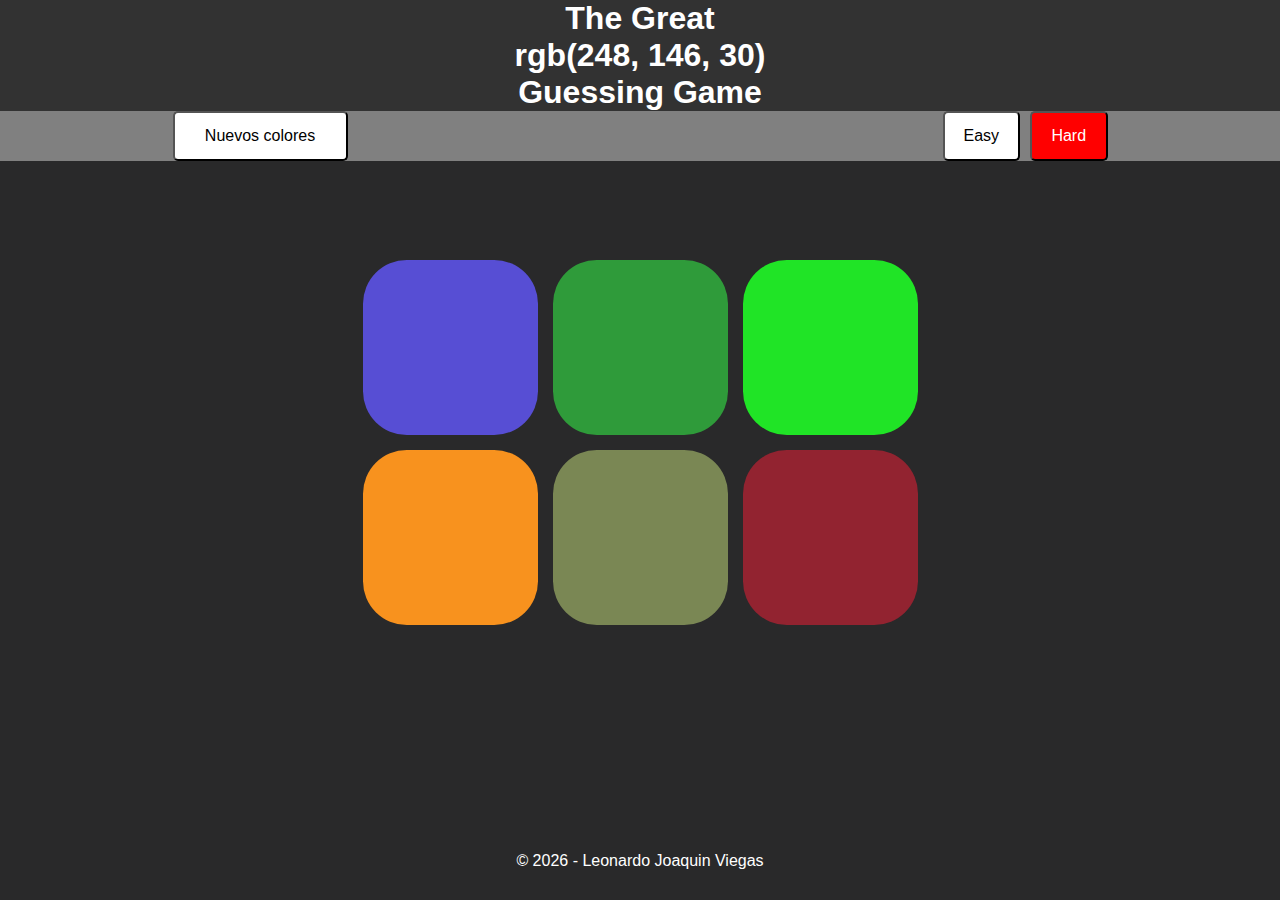
==== projects/colorGame.html @ 9c3eab0c "Subo Porfolio entero a nuevo repo" ====
<!DOCTYPE html>
<html lang="en">

<head>
    <meta charset="UTF-8" />
    <meta http-equiv="X-UA-Compatible" content="IE=edge" />
    <meta name="viewport" content="width=device-width, initial-scale=1.0" />
    <link rel="preconnect" href="https://fonts.googleapis.com">
    <link rel="preconnect" href="https://fonts.gstatic.com" crossorigin>
    <link
        href="https://fonts.googleapis.com/css2?family=Esteban&family=Montserrat:ital,wght@0,100;0,200;0,300;0,400;0,500;0,600;0,700;1,400&display=swap"
        rel="stylesheet">
    <link rel="stylesheet" href="../css/colorGame.css" />
    <title>Color Game</title>

</head>

<body>
    <h1 class="h1">
        The Great<br>
        <span id="colorDisplay">
            <!-- El codigo RGB del color ganador -->
        </span><br>
        Guessing Game
    </h1>

    <div id="stripe">
        <button id="reset">Nuevos Colores</button>
        <div id="spanDiv">
            <span id="message">
                <!-- Aquí va el mensaje de intentalo nuevamente o correcto -->
            </span>
        </div>
        <div id="buttonContainer">
            <button id="easyButton" class="modeButton">Easy</button>
            <button id="hardButton" class="modeButton selected">Hard</button>
        </div>
    </div>

    <div class="container">
        <div class="square div1"></div>
        <div class="square div2"></div>
        <div class="square div3"></div>
        <div class="square div4"></div>
        <div class="square div5"></div>
        <div class="square div6"></div>
    </div>

    <footer class="copyright">
        <p> © <span id="yearSpan">2022</span> - Leonardo Joaquin Viegas</p>
    </footer>


    <script src="../script/colorGame.js"></script>
</body>

</html>
---- css/colorGame.css ----
* {
    margin: 0;
    padding: 0;
    box-sizing: border-box;
}
.esteban {
    font-family: 'Esteban', serif;
}
.montserrat {
    font-family: 'Montserrat', sans-serif;
}

body {
    display: flex;
    flex-direction: column;
    align-items: center;
    background-color: rgb(41, 41, 42);
    height: 100vh;
    font-family: Arial, Helvetica, sans-serif;
}

h1 {
    color: white;
    text-align: center;
    width: 100%;
    background-color: rgb(50, 50, 50);
    font-weight: 600;
}




#stripe {
    display: flex;
    justify-content: space-evenly;
    align-items: stretch;
    width: 100%;
    height: 50px;
    text-align: center;
    background-color: grey;
}

#reset {
    width: 175px;
}

#spanDiv {
    display: flex;
    width: 250px;
    height: 50px;
    justify-content: center;
    align-items: center;
}

#message {
    color: white;
    font-family: Arial, Helvetica, sans-serif;
    font-size: 25px;
}

#buttonContainer {
    display: flex;
    align-items: stretch;
    width: 175px;
    
}

button {
    font-size: 1rem;    
    margin: 0 5px;
    border-radius: 5px;
    background: white;
    width: 100%;
}

button:hover {
    opacity: 80%;
}

.selected {
    background-color: red;
    color: white;
}


.container {
    display: grid;
    grid-template-columns: repeat(3, 1fr);
    grid-template-rows: repeat(2, 1fr);
    grid-column-gap: 15px;
    grid-row-gap: 15px;

    margin-top: auto;
    margin-bottom: auto;
    
}

.div1 { grid-area: 1 / 1 / 2 / 2; }
.div2 { grid-area: 1 / 2 / 2 / 3; }
.div3 { grid-area: 1 / 3 / 2 / 4; }
.div4 { grid-area: 2 / 1 / 3 / 2; }
.div5 { grid-area: 2 / 2 / 3 / 3; }
.div6 { grid-area: 2 / 3 / 3 / 4; }

.square {
    float: left;
    width: 175px;
    height: 175px;
    /* margin: 5px; */
    display: block;
    border-radius: 25%;
    transition: .75s
}

.copyright {
    margin-top: auto;
    padding: 30px;
    font-family: Arial, Helvetica, sans-serif;
    font-size: 1rem;
    color: white;
}
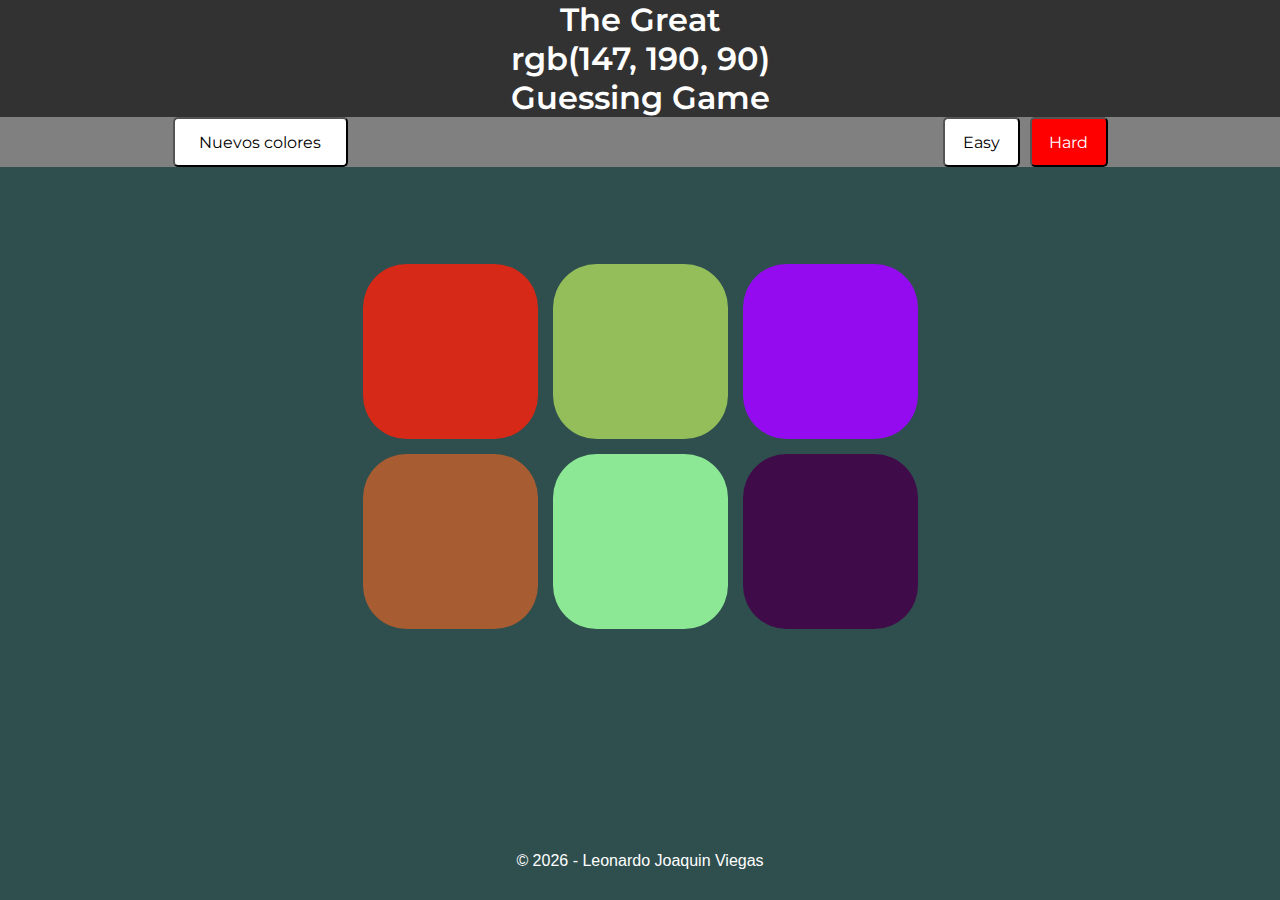
==== commit b260fc6c: "PORTFOLIO TERMINADO (salvo lo de que sea responsive pero bueno)" ====
--- a/projects/colorGame.html
+++ b/projects/colorGame.html
@@ -10,13 +10,15 @@
     <link
         href="https://fonts.googleapis.com/css2?family=Esteban&family=Montserrat:ital,wght@0,100;0,200;0,300;0,400;0,500;0,600;0,700;1,400&display=swap"
         rel="stylesheet">
+        
     <link rel="stylesheet" href="../css/colorGame.css" />
+    <link rel="stylesheet" href="./css/main.css">
     <title>Color Game</title>
 
 </head>
 
 <body>
-    <h1 class="h1">
+    <h1 class="h1 montserrat">
         The Great<br>
         <span id="colorDisplay">
             <!-- El codigo RGB del color ganador -->
@@ -25,15 +27,15 @@
     </h1>
 
     <div id="stripe">
-        <button id="reset">Nuevos Colores</button>
+        <button id="reset" class="montserrat">Nuevos Colores</button>
         <div id="spanDiv">
-            <span id="message">
+            <span id="message" class="montserrat">
                 <!-- Aquí va el mensaje de intentalo nuevamente o correcto -->
             </span>
         </div>
         <div id="buttonContainer">
-            <button id="easyButton" class="modeButton">Easy</button>
-            <button id="hardButton" class="modeButton selected">Hard</button>
+            <button id="easyButton" class="modeButton montserrat">Easy</button>
+            <button id="hardButton" class="modeButton selected montserrat">Hard</button>
         </div>
     </div>
 
--- a/css/colorGame.css
+++ b/css/colorGame.css
@@ -14,7 +14,7 @@
     display: flex;
     flex-direction: column;
     align-items: center;
-    background-color: rgb(41, 41, 42);
+    background-color: darkslategray;
     height: 100vh;
     font-family: Arial, Helvetica, sans-serif;
 }
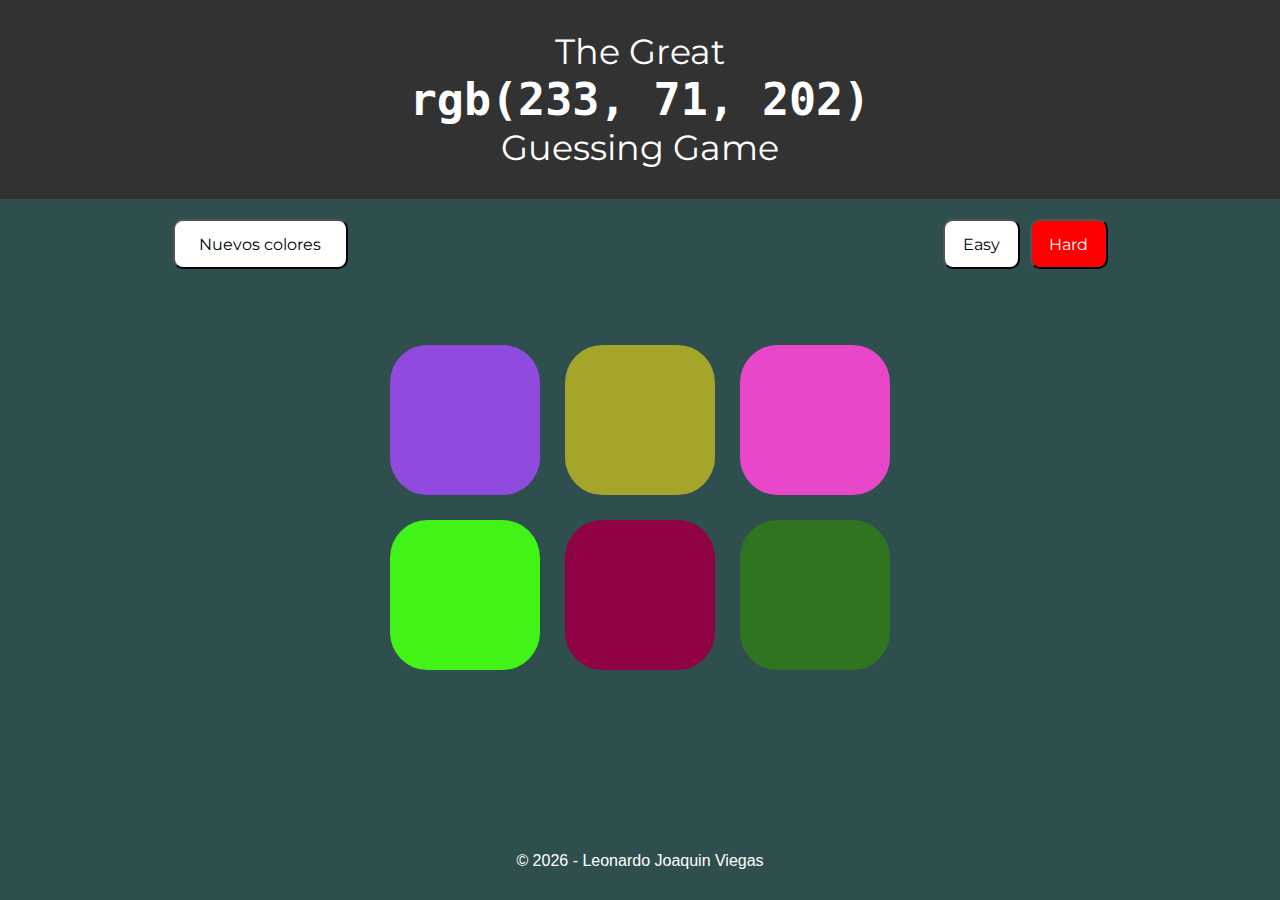
==== commit 22637c93: "cambio tipografia a montserrat en los proyectos, añado favicons" ====
--- a/projects/colorGame.html
+++ b/projects/colorGame.html
@@ -11,8 +11,9 @@
         href="https://fonts.googleapis.com/css2?family=Esteban&family=Montserrat:ital,wght@0,100;0,200;0,300;0,400;0,500;0,600;0,700;1,400&display=swap"
         rel="stylesheet">
         
-    <link rel="stylesheet" href="../css/colorGame.css" />
-    <link rel="stylesheet" href="./css/main.css">
+        <link rel="stylesheet" href="../css/main.css">
+    <link rel="stylesheet" href="../css/colorGame.css">
+    <link rel="shortcut icon" href="../assets/icono.png" type="image/x-icon">
     <title>Color Game</title>
 
 </head>
--- a/css/main.css
+++ b/css/main.css
@@ -0,0 +1,229 @@
+* {
+    margin: 0;
+    padding: 0;
+    box-sizing: border-box;
+
+}
+
+.esteban {
+    font-family: 'Esteban', serif;
+}
+
+.montserrat {
+    font-family: 'Montserrat', sans-serif;
+    font-weight: 400;
+}
+
+
+.hr {
+    /* div */
+    display: flex;
+    flex-direction: row;
+    width: 100%;
+    justify-content: center;
+}
+
+hr {
+    width: 80%;
+    margin-bottom: 60px;
+}
+
+.fotoConPortada {
+    display: flex;
+    align-items: center;
+}
+
+.containerTitulo {
+    display: flex;
+    flex-direction: column;
+    align-items: center;
+}
+
+
+.miNombre {
+    width: 50vw;
+    padding: 8px 0;
+}
+.miFoto {
+    border-radius: 50%;
+}
+
+body {
+    font-size: 20px;
+    background-color: lightblue;
+}
+
+.navbar {
+    display: flex;
+    position: sticky;
+    top: 0;
+    z-index: 1;
+}
+
+
+
+.no-style {
+    color: rgb(19, 7, 7);
+    text-decoration: none;
+}
+
+.navbar-brand {
+    font-size: 30px;
+}
+
+.header {
+    display: flex;
+    justify-content: center;
+
+}
+
+.anchor {
+    height: 75px;
+}
+
+h1 {
+    text-align: center;
+}
+
+.margin15 {
+    margin: 15%;
+}
+
+.acercaDeMi {
+    text-align: center;
+    padding: 0 25% 5%;
+
+}
+
+.margin2 {
+    padding: 2%;
+}
+
+.div {
+    margin: 5px;
+    border: solid 1px black;
+    padding: 5px;
+}
+
+
+.p {
+    margin: 5px;
+    border: solid 1px red;
+    padding: 5px;
+
+}
+
+.opacity:hover {
+    color: rgb(131, 131, 131);
+}
+
+.form {
+    width: 40%;
+    margin: auto;
+    min-width: 350px;
+}
+
+.form-label {
+    margin: 14px 0 4px;
+}
+
+p {
+    margin: 0;
+}
+
+#mensaje {
+    height: 120px;
+    overflow-wrap: break-word;
+}
+
+.margin50 {
+    margin: 50px 0;
+}
+
+.card {
+    background-color: lightblue;
+    border: none;
+}
+
+.portfolio {
+    font-size: 28px;
+    font-family: 'Montserrat', sans-serif;
+}
+
+.copyright {
+    margin-top: auto;
+    padding: 20px;
+    font-family: Arial, Helvetica, sans-serif;
+    font-size: 1rem;
+    text-align: center;
+    color: white;
+}
+
+.card-text {
+    font-size: 1.2rem;
+}
+
+.redes {
+    width: 75px;
+    height: 75px;
+}
+
+.padding15 {
+    padding: 15px;
+}
+
+.footerRow {
+    padding: 20px;
+}
+
+
+.margin50 {
+    margin: 0;
+    padding: 50px 0;
+}
+
+.botonForm {
+    background-color: #A9EAF4;
+    border: 1px solid rgb(143, 143, 143);
+    color: black;
+    font-family: "Montserrat";
+}
+
+.botonForm:hover {
+    background-color: #7dabb3 !important;
+    border: 1px solid rgb(143, 143, 143) !important;
+    font-family: "Montserrat";
+}
+
+/*colores*/
+.color1 {
+    background-color: #A9EAF4;
+}
+
+.color2 {
+    background-color: #B5EDF5;
+}
+
+.color3 {
+    background-color: #C1F0F7;
+}
+
+.color4 {
+    background-color: #CDF3F8;
+}
+
+.color5 {
+    background-color: #D8F5FA;
+}
+
+.color6 {
+    background-color: #E4F8FB;
+}
+
+.color7 {
+    background-color: #F0FBFD;
+}
+
+.textColor {
+    color: black;
+}--- a/css/colorGame.css
+++ b/css/colorGame.css
@@ -3,9 +3,11 @@
     padding: 0;
     box-sizing: border-box;
 }
+
 .esteban {
     font-family: 'Esteban', serif;
 }
+
 .montserrat {
     font-family: 'Montserrat', sans-serif;
 }
@@ -24,10 +26,16 @@
     text-align: center;
     width: 100%;
     background-color: rgb(50, 50, 50);
-    font-weight: 600;
+    font-weight:400;
+    font-size: 35px;
+    padding: 30px;
 }
 
-
+#colorDisplay {
+    font-family: monospace;
+    font-weight: 800;
+    font-size: 45px;
+}
 
 
 #stripe {
@@ -36,8 +44,9 @@
     align-items: stretch;
     width: 100%;
     height: 50px;
+    margin: 20px 0 0;
     text-align: center;
-    background-color: grey;
+    background-color: darkslategray;
 }
 
 #reset {
@@ -62,13 +71,13 @@
     display: flex;
     align-items: stretch;
     width: 175px;
-    
+
 }
 
 button {
-    font-size: 1rem;    
+    font-size: 1rem;
     margin: 0 5px;
-    border-radius: 5px;
+    border-radius: 10px;
     background: white;
     width: 100%;
 }
@@ -87,30 +96,66 @@
     display: grid;
     grid-template-columns: repeat(3, 1fr);
     grid-template-rows: repeat(2, 1fr);
-    grid-column-gap: 15px;
-    grid-row-gap: 15px;
+    grid-column-gap: 25px;
+    grid-row-gap: 25px;
 
+    /* display: flex;
+    flex-direction: row;
+    flex-wrap: wrap;
+    width: 40%; */
+
+    align-items: center;
+    justify-content: center;
+    justify-items: center;
     margin-top: auto;
     margin-bottom: auto;
-    
 }
-
-.div1 { grid-area: 1 / 1 / 2 / 2; }
-.div2 { grid-area: 1 / 2 / 2 / 3; }
-.div3 { grid-area: 1 / 3 / 2 / 4; }
-.div4 { grid-area: 2 / 1 / 3 / 2; }
-.div5 { grid-area: 2 / 2 / 3 / 3; }
-.div6 { grid-area: 2 / 3 / 3 / 4; }
 
 .square {
     float: left;
-    width: 175px;
-    height: 175px;
-    /* margin: 5px; */
+    width: 150px;
+    height: 150px;
     display: block;
     border-radius: 25%;
-    transition: .75s
+    transition: .75s;
+    /* margin: 10px; */
 }
+
+@media (max-width: 650px) {
+    .square {
+        float: left;
+        width: 100px;
+        height: 100px;
+        display: block;
+        border-radius: 25%;
+        transition: .75s;
+    }
+}
+
+.div1 {
+    grid-area: 1 / 1 / 2 / 2;
+}
+
+.div2 {
+    grid-area: 1 / 2 / 2 / 3;
+}
+
+.div3 {
+    grid-area: 1 / 3 / 2 / 4;
+}
+
+.div4 {
+    grid-area: 2 / 1 / 3 / 2;
+}
+
+.div5 {
+    grid-area: 2 / 2 / 3 / 3;
+}
+
+.div6 {
+    grid-area: 2 / 3 / 3 / 4;
+}
+
 
 .copyright {
     margin-top: auto;
@@ -118,6 +163,4 @@
     font-family: Arial, Helvetica, sans-serif;
     font-size: 1rem;
     color: white;
-}
-
-
+}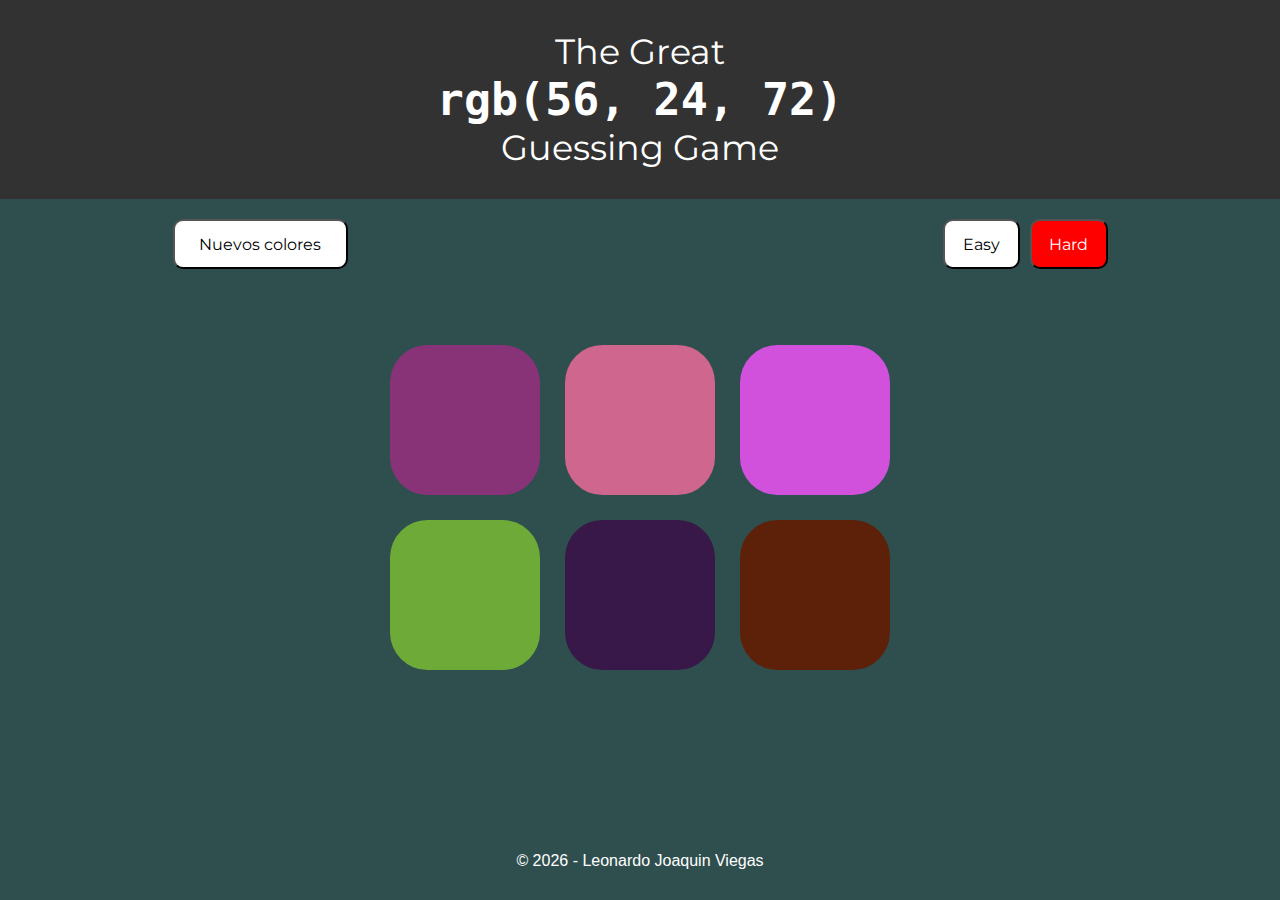
==== commit 417feb8a: "añado copyright a cfpes encaje bien" ====
--- a/projects/colorGame.html
+++ b/projects/colorGame.html
@@ -10,8 +10,8 @@
     <link
         href="https://fonts.googleapis.com/css2?family=Esteban&family=Montserrat:ital,wght@0,100;0,200;0,300;0,400;0,500;0,600;0,700;1,400&display=swap"
         rel="stylesheet">
-        
-        <link rel="stylesheet" href="../css/main.css">
+
+    <link rel="stylesheet" href="../css/main.css">
     <link rel="stylesheet" href="../css/colorGame.css">
     <link rel="shortcut icon" href="../assets/icono.png" type="image/x-icon">
     <title>Color Game</title>
